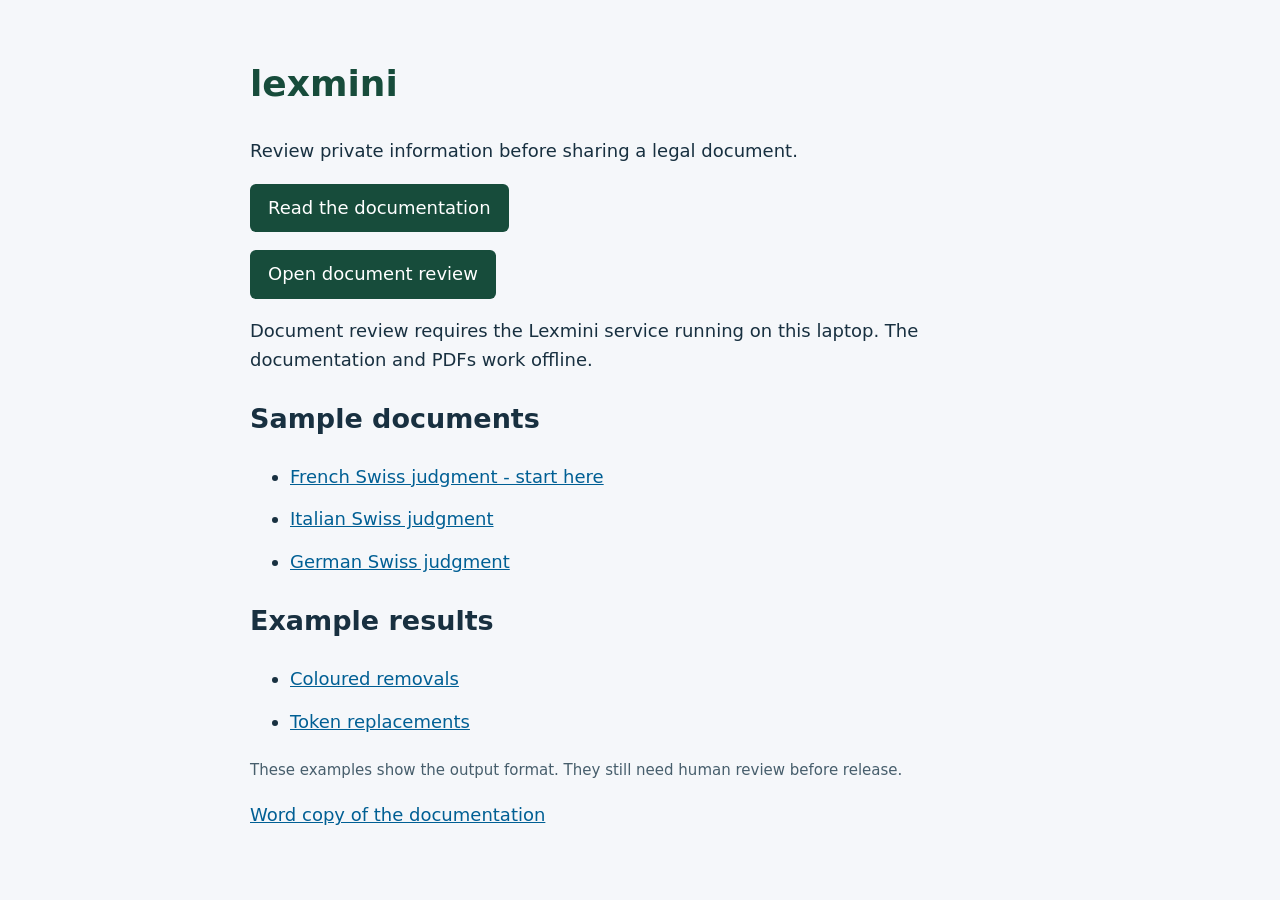
==== START.html @ ac09ee48 "Publish Lexmini Legal Hackathon prototype" ====
<!doctype html>
<html lang="en"><head><meta charset="utf-8"><meta name="viewport" content="width=device-width,initial-scale=1"><title>Lexmini</title>
<style>body{font:18px/1.6 system-ui,sans-serif;max-width:780px;margin:55px auto;padding:0 24px;color:#183040;background:#f5f7fa}h1{color:#174c3b}a{color:#005f94}li{margin:14px 0}.primary{display:inline-block;padding:10px 18px;background:#174c3b;color:white;border-radius:6px;text-decoration:none}small{color:#475e6c}</style></head>
<body><h1>lexmini</h1><p>Review private information before sharing a legal document.</p>
<p><a class="primary" href="Documentation/index.html">Read the documentation</a></p>
<p><a class="primary" href="http://127.0.0.1:8766/assets/review.html">Open document review</a></p>
<p>Document review requires the Lexmini service running on this laptop. The documentation and PDFs work offline.</p>
<h2>Sample documents</h2><ul>
<li><a href="PDFs/French - E-1088-2022.pdf">French Swiss judgment - start here</a></li>
<li><a href="PDFs/Italian - C-6081-2022.pdf">Italian Swiss judgment</a></li>
<li><a href="PDFs/German - A-1496-2019.pdf">German Swiss judgment</a></li></ul>
<h2>Example results</h2><ul>
<li><a href="PDFs/Reviewed examples/French - coloured removals.pdf">Coloured removals</a></li>
<li><a href="PDFs/Reviewed examples/French - token replacements.pdf">Token replacements</a></li></ul>
<p><small>These examples show the output format. They still need human review before release.</small></p>
<p><a href="Documentation/Lexmini.docx">Word copy of the documentation</a></p></body></html>
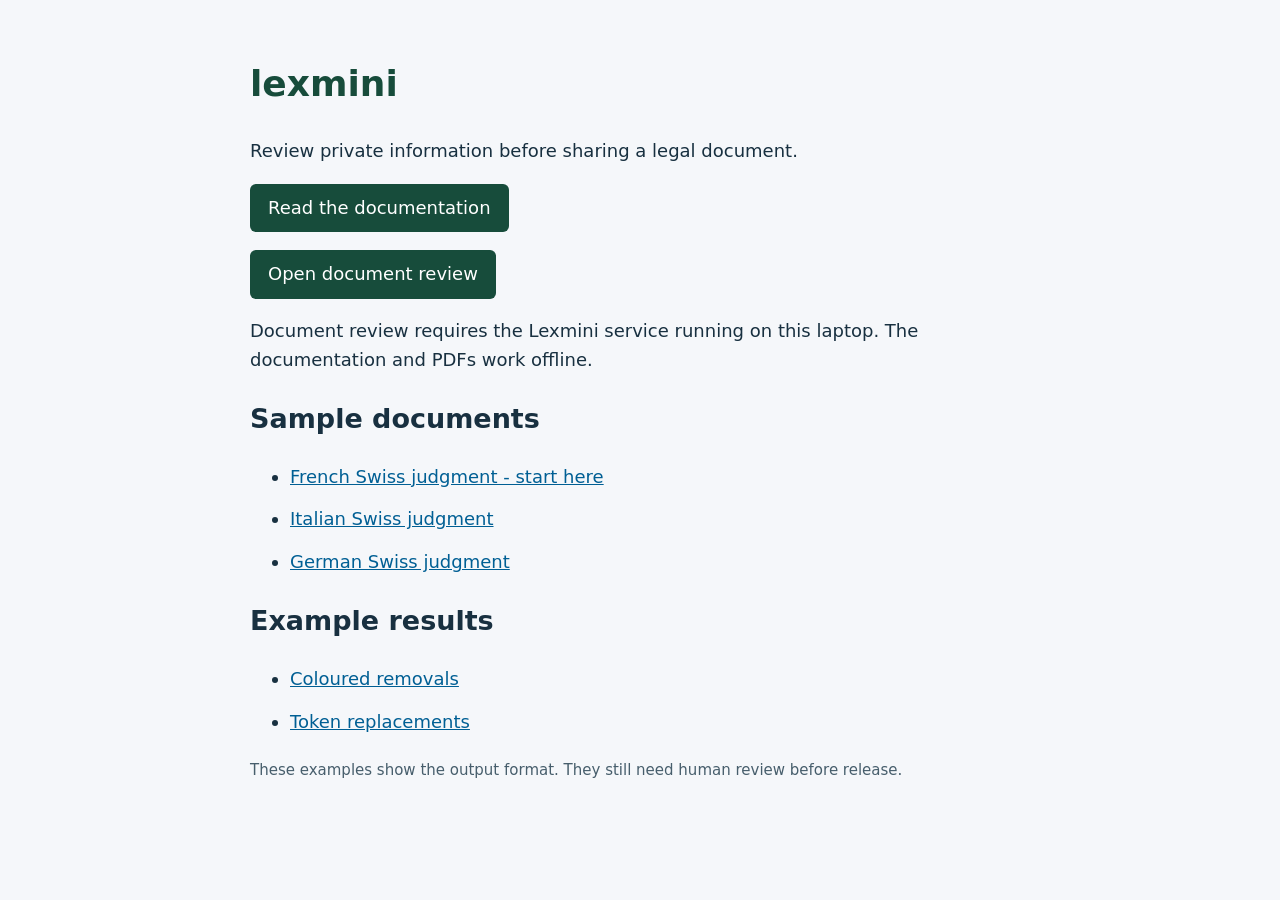
==== commit 39f4ae8f: "Keep only shipped guide and fix Replit virtual environment" ====
--- a/START.html
+++ b/START.html
@@ -2,7 +2,7 @@
 <html lang="en"><head><meta charset="utf-8"><meta name="viewport" content="width=device-width,initial-scale=1"><title>Lexmini</title>
 <style>body{font:18px/1.6 system-ui,sans-serif;max-width:780px;margin:55px auto;padding:0 24px;color:#183040;background:#f5f7fa}h1{color:#174c3b}a{color:#005f94}li{margin:14px 0}.primary{display:inline-block;padding:10px 18px;background:#174c3b;color:white;border-radius:6px;text-decoration:none}small{color:#475e6c}</style></head>
 <body><h1>lexmini</h1><p>Review private information before sharing a legal document.</p>
-<p><a class="primary" href="Documentation/index.html">Read the documentation</a></p>
+<p><a class="primary" href="extension/governance-guide.html">Read the documentation</a></p>
 <p><a class="primary" href="http://127.0.0.1:8766/assets/review.html">Open document review</a></p>
 <p>Document review requires the Lexmini service running on this laptop. The documentation and PDFs work offline.</p>
 <h2>Sample documents</h2><ul>
@@ -13,4 +13,4 @@
 <li><a href="PDFs/Reviewed examples/French - coloured removals.pdf">Coloured removals</a></li>
 <li><a href="PDFs/Reviewed examples/French - token replacements.pdf">Token replacements</a></li></ul>
 <p><small>These examples show the output format. They still need human review before release.</small></p>
-<p><a href="Documentation/Lexmini.docx">Word copy of the documentation</a></p></body></html>+</body></html>
